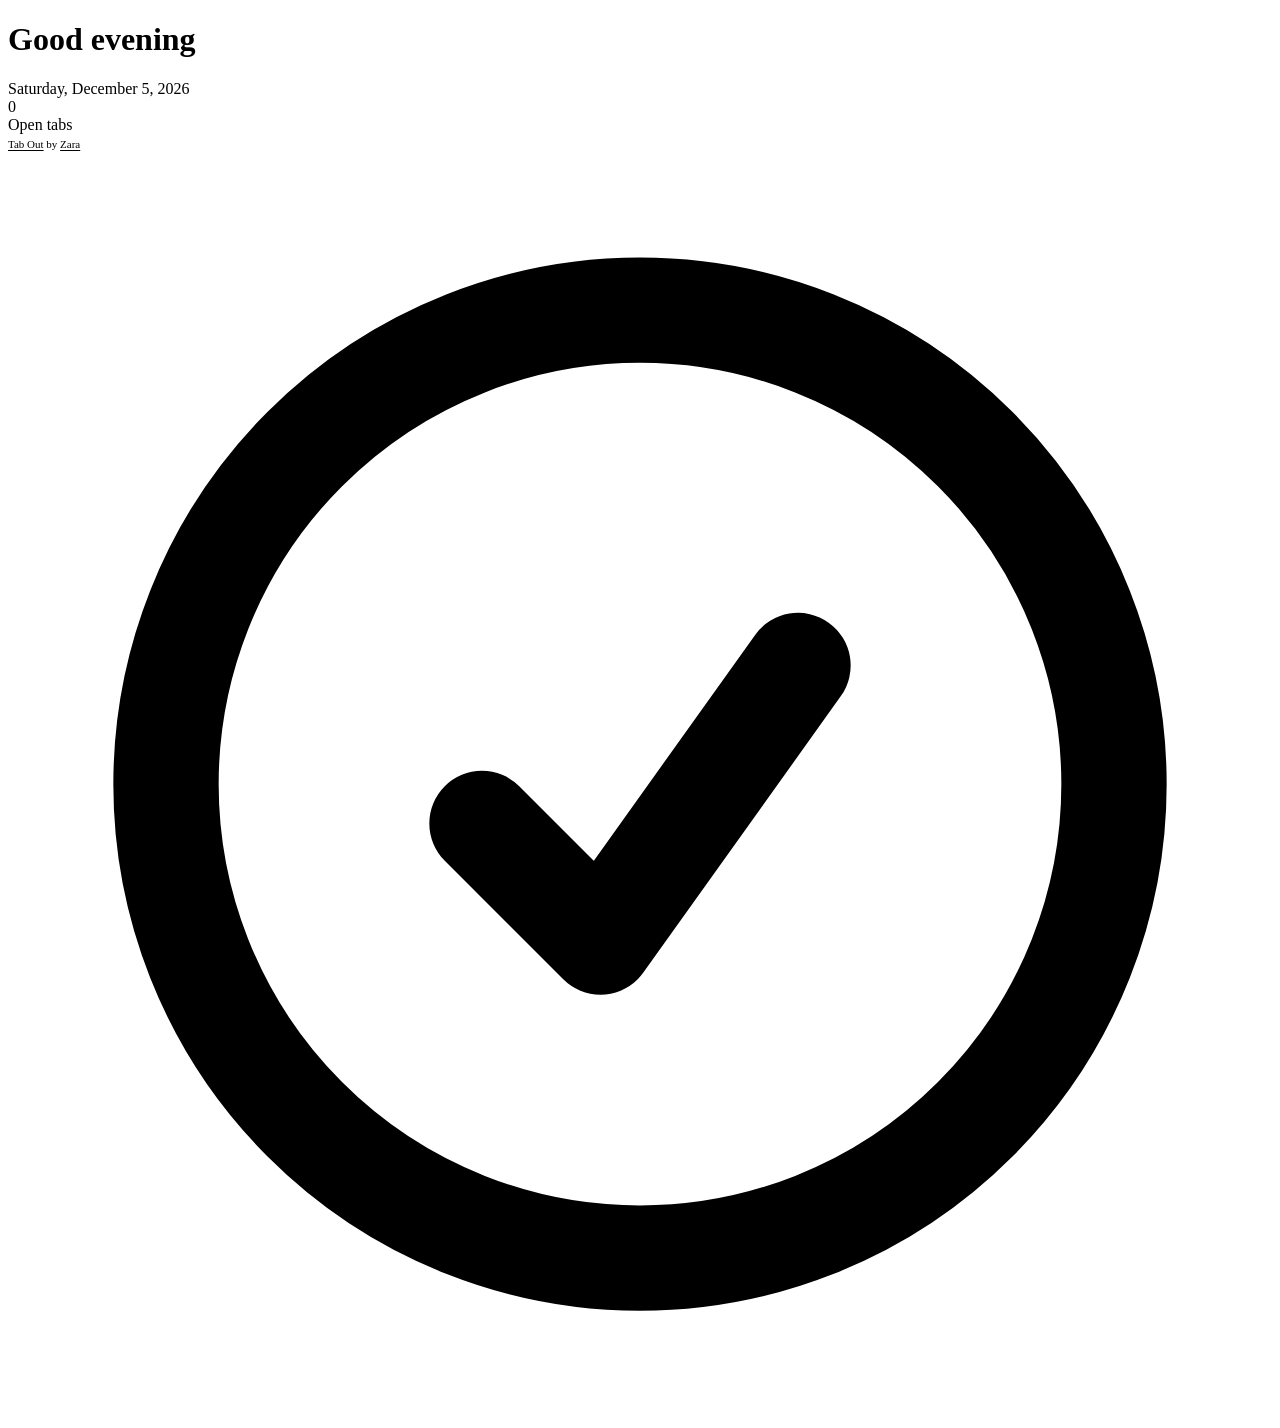
==== extension/index.html @ 9b800f61 "feat: migrate to pure Chrome extension (no server needed) - Move dashboard HTML/CSS/JS into extensio" ====
<!DOCTYPE html>
<html lang="en">
<head>
  <meta charset="UTF-8">
  <meta name="viewport" content="width=device-width, initial-scale=1.0">
  <title>Tab Out</title>

  <!-- Google Fonts: Newsreader (for headings/numbers) + DM Sans (for body text) -->
  <link rel="preconnect" href="https://fonts.googleapis.com">
  <link href="https://fonts.googleapis.com/css2?family=Newsreader:ital,opsz,wght@0,6..72,300;0,6..72,400;0,6..72,500;1,6..72,300;1,6..72,400&family=DM+Sans:wght@300;400;500;600&display=swap" rel="stylesheet">

  <link rel="stylesheet" href="style.css">
</head>
<body>
<div class="container">



  <!-- ================================================================
       HEADER — greeting on the left
       ================================================================ -->
  <header>
    <div class="header-left">
      <!-- "Good afternoon" — written by getGreeting() in app.js -->
      <h1 id="greeting"></h1>
      <!-- "Friday, April 4, 2026" — written by getDateDisplay() in app.js -->
      <div class="date" id="dateDisplay"></div>
    </div>
  </header>

  <!-- ================================================================
       TAB OUT DUPES BANNER — appears when you have extra Tab Out tabs open
       Hidden by default; app.js shows it when dupeTabOutCount > 1
       ================================================================ -->
  <div class="tab-cleanup-banner" id="tabOutDupeBanner" style="display:none">
    <div class="tab-cleanup-left">
      <div class="tab-cleanup-icon">
        <svg xmlns="http://www.w3.org/2000/svg" fill="none" viewBox="0 0 24 24" stroke-width="1.5" stroke="currentColor">
          <path stroke-linecap="round" stroke-linejoin="round" d="M15.75 17.25v3.375c0 .621-.504 1.125-1.125 1.125h-9.75a1.125 1.125 0 0 1-1.125-1.125V7.875c0-.621.504-1.125 1.125-1.125H6.75a9.06 9.06 0 0 1 1.5.124m7.5 10.376h3.375c.621 0 1.125-.504 1.125-1.125V11.25c0-4.46-3.243-8.161-7.5-8.876a9.06 9.06 0 0 0-1.5-.124H9.375c-.621 0-1.125.504-1.125 1.125v3.5m7.5 10.375H9.375a1.125 1.125 0 0 1-1.125-1.125v-9.25m12 6.625v-1.875a3.375 3.375 0 0 0-3.375-3.375h-1.5a1.125 1.125 0 0 1-1.125-1.125v-1.5a3.375 3.375 0 0 0-3.375-3.375H9.75" />
        </svg>
      </div>
      <div class="tab-cleanup-text">
        You have <strong id="tabOutDupeCount"></strong> Tab Out tabs open. Keep just this one?
      </div>
    </div>
    <button class="tab-cleanup-btn" data-action="close-tabout-dupes">Close extras</button>
  </div>

  <!-- ================================================================
       MAIN CONTENT AREA — two-column layout
       Left: open tabs (domain/mission cards)
       Right: saved for later checklist
       The right column only renders when it has items (JS controls this)
       ================================================================ -->
  <div class="dashboard-columns" id="dashboardColumns">

    <!-- LEFT COLUMN: Open tabs -->
    <div class="active-section" id="openTabsSection" style="display:none">
      <div class="section-header">
        <h2 id="openTabsSectionTitle">Right now</h2>
        <div class="section-line"></div>
        <div class="section-count" id="openTabsSectionCount"></div>
      </div>
      <div class="missions" id="openTabsMissions"></div>
    </div>

    <!-- RIGHT COLUMN: Saved for Later checklist -->
    <div class="deferred-column" id="deferredColumn" style="display:none">
      <div class="section-header">
        <h2>Saved for later</h2>
        <div class="section-line"></div>
        <div class="section-count" id="deferredCount"></div>
      </div>

      <!-- Active checklist items — injected by renderDeferredList() in app.js -->
      <div class="deferred-list" id="deferredList"></div>

      <!-- Empty state — shown when no active deferred tabs -->
      <div class="deferred-empty" id="deferredEmpty" style="display:none">
        Nothing saved. Living in the moment.
      </div>

      <!-- Archive section — collapsed by default -->
      <div class="deferred-archive" id="deferredArchive" style="display:none">
        <button class="archive-toggle" id="archiveToggle">
          <svg class="archive-chevron" xmlns="http://www.w3.org/2000/svg" fill="none" viewBox="0 0 24 24" stroke-width="2" stroke="currentColor"><path stroke-linecap="round" stroke-linejoin="round" d="m19.5 8.25-7.5 7.5-7.5-7.5" /></svg>
          Archive
          <span class="archive-count" id="archiveCount"></span>
        </button>
        <div class="archive-body" id="archiveBody" style="display:none">
          <input type="text" class="archive-search" id="archiveSearch" placeholder="Search archived tabs...">
          <div class="archive-list" id="archiveList"></div>
        </div>
      </div>
    </div>

  </div><!-- end .dashboard-columns -->

  <!-- ================================================================
       FOOTER — global stats + refresh control
       ================================================================ -->
  <footer>
    <div class="footer-stats">
      <div class="stat">
        <div class="stat-num" id="statTabs">—</div>
        <div class="stat-label">Open tabs</div>
      </div>
    </div>
    <div class="last-refresh">
      <span style="color: var(--muted); font-size: 11px;"><a href="https://github.com/zarazhangrui/tab-out" target="_top" style="color: var(--muted); text-decoration: underline; text-underline-offset: 2px;">Tab Out</a> by <a href="https://x.com/zarazhangrui" target="_top" style="color: var(--muted); text-decoration: underline; text-underline-offset: 2px;">Zara</a></span>
    </div>
  </footer>

</div><!-- end .container -->

<!-- ================================================================
     TOAST — floats above everything, used for action confirmations
     Hidden by default via CSS (opacity:0, translateY)
     ================================================================ -->
<div class="toast" id="toast">
  <!-- Checkmark circle icon (Heroicons outline) -->
  <svg xmlns="http://www.w3.org/2000/svg" fill="none" viewBox="0 0 24 24" stroke-width="2" stroke="currentColor">
    <path stroke-linecap="round" stroke-linejoin="round" d="M9 12.75 11.25 15 15 9.75M21 12a9 9 0 1 1-18 0 9 9 0 0 1 18 0Z" />
  </svg>
  <span id="toastText"></span>
</div>

<!-- Main dashboard logic — loads last so the DOM is ready -->
<script src="app.js"></script>
</body>
</html>
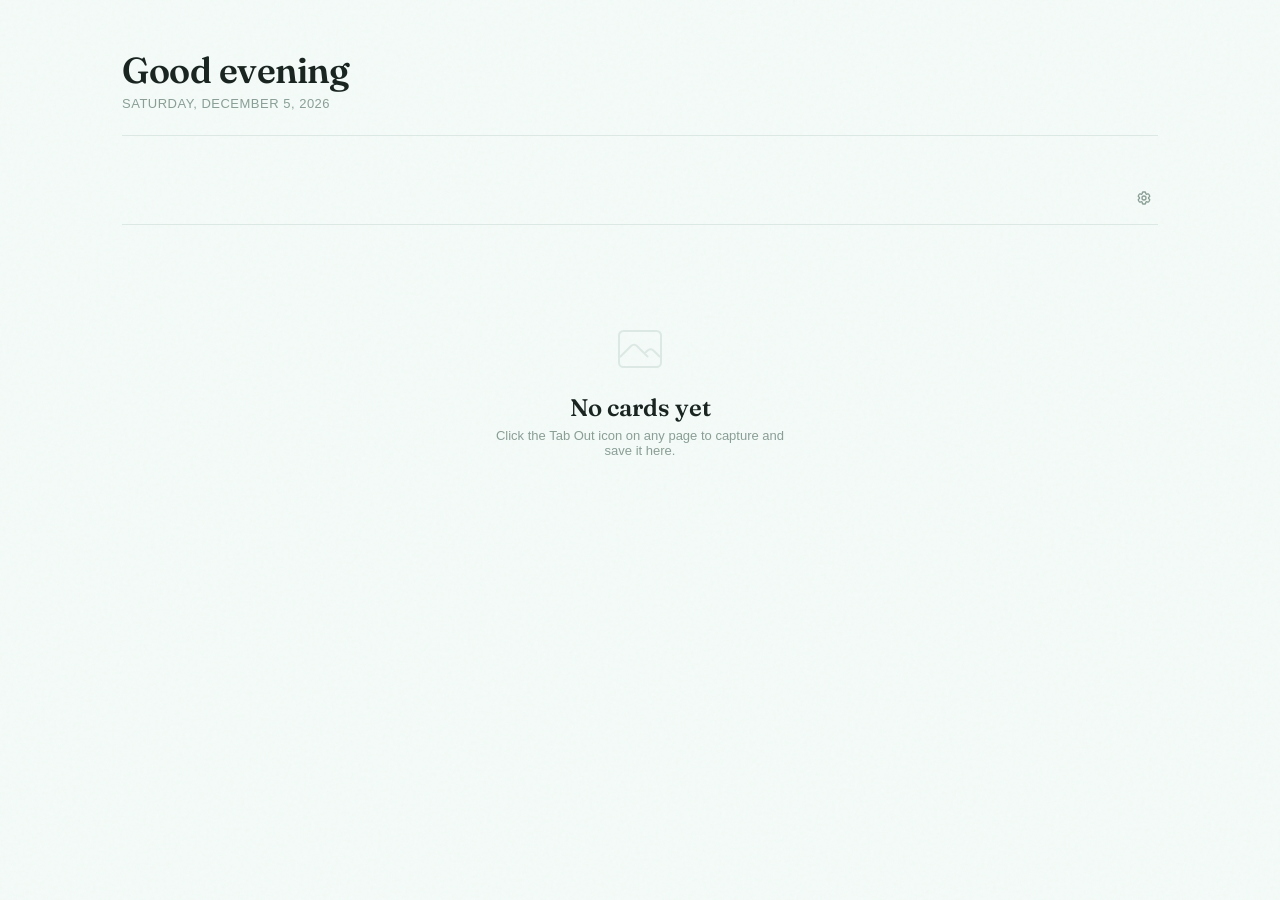
==== commit e44b353c: "feat: visual action cards, WYSIWYG editor, region capture, intention system Major redesign from tab " ====
--- a/extension/index.html
+++ b/extension/index.html
@@ -5,9 +5,9 @@
   <meta name="viewport" content="width=device-width, initial-scale=1.0">
   <title>Tab Out</title>
 
-  <!-- Google Fonts: Newsreader (for headings/numbers) + DM Sans (for body text) -->
+  <!-- Google Fonts: Fraunces (serif) + SN Pro (sans-serif) -->
   <link rel="preconnect" href="https://fonts.googleapis.com">
-  <link href="https://fonts.googleapis.com/css2?family=Newsreader:ital,opsz,wght@0,6..72,300;0,6..72,400;0,6..72,500;1,6..72,300;1,6..72,400&family=DM+Sans:wght@300;400;500;600&display=swap" rel="stylesheet">
+  <link href="https://fonts.googleapis.com/css2?family=Fraunces:ital,opsz,wght@0,9..144,300;0,9..144,400;0,9..144,500;0,9..144,600;1,9..144,300;1,9..144,400&family=SN+Pro:wght@300;400;500;600&display=swap" rel="stylesheet">
 
   <link rel="stylesheet" href="style.css">
 </head>
@@ -48,68 +48,51 @@
 
   <!-- ================================================================
        MAIN CONTENT AREA — two-column layout
-       Left: open tabs (domain/mission cards)
-       Right: saved for later checklist
-       The right column only renders when it has items (JS controls this)
-       ================================================================ -->
-  <div class="dashboard-columns" id="dashboardColumns">
-
-    <!-- LEFT COLUMN: Open tabs -->
-    <div class="active-section" id="openTabsSection" style="display:none">
-      <div class="section-header">
-        <h2 id="openTabsSectionTitle">Right now</h2>
-        <div class="section-line"></div>
-        <div class="section-count" id="openTabsSectionCount"></div>
-      </div>
+       Left: visual action cards (saved via popup)
+       Right: intention filter / navigation
+       ================================================================ -->
+  <!-- Intention filter tabs + Visual cards (single column) -->
+  <div class="cards-section" id="cardsSection">
+
+    <!-- Intention filter bar -->
+    <div class="intention-nav" id="intentionNav">
+      <div class="intention-nav-list" id="intentionNavList"></div>
+      <button class="intention-nav-settings" data-action="open-intention-settings" title="Edit intentions">
+        <svg xmlns="http://www.w3.org/2000/svg" fill="none" viewBox="0 0 24 24" stroke-width="2" stroke="currentColor"><path stroke-linecap="round" stroke-linejoin="round" d="M9.594 3.94c.09-.542.56-.94 1.11-.94h2.593c.55 0 1.02.398 1.11.94l.213 1.281c.063.374.313.686.645.87.074.04.147.083.22.127.325.196.72.257 1.075.124l1.217-.456a1.125 1.125 0 0 1 1.37.49l1.296 2.247a1.125 1.125 0 0 1-.26 1.431l-1.003.827c-.293.241-.438.613-.43.992a7.723 7.723 0 0 1 0 .255c-.008.378.137.75.43.991l1.004.827c.424.35.534.955.26 1.43l-1.298 2.247a1.125 1.125 0 0 1-1.369.491l-1.217-.456c-.355-.133-.75-.072-1.076.124a6.47 6.47 0 0 1-.22.128c-.331.183-.581.495-.644.869l-.213 1.281c-.09.543-.56.94-1.11.94h-2.594c-.55 0-1.019-.398-1.11-.94l-.213-1.281c-.062-.374-.312-.686-.644-.87a6.52 6.52 0 0 1-.22-.127c-.325-.196-.72-.257-1.076-.124l-1.217.456a1.125 1.125 0 0 1-1.369-.49l-1.297-2.247a1.125 1.125 0 0 1 .26-1.431l1.004-.827c.292-.24.437-.613.43-.991a6.932 6.932 0 0 1 0-.255c.007-.38-.138-.751-.43-.992l-1.004-.827a1.125 1.125 0 0 1-.26-1.43l1.297-2.247a1.125 1.125 0 0 1 1.37-.491l1.216.456c.356.133.751.072 1.076-.124.072-.044.146-.086.22-.128.332-.183.582-.495.644-.869l.214-1.28Z" /><path stroke-linecap="round" stroke-linejoin="round" d="M15 12a3 3 0 1 1-6 0 3 3 0 0 1 6 0Z" /></svg>
+      </button>
+    </div>
+
+    <!-- Empty state -->
+    <div class="cards-empty" id="cardsEmpty">
+      <div class="cards-empty-icon">
+        <svg xmlns="http://www.w3.org/2000/svg" fill="none" viewBox="0 0 24 24" stroke-width="1" stroke="currentColor" style="width:48px;height:48px;color:var(--warm-gray)">
+          <path stroke-linecap="round" stroke-linejoin="round" d="m2.25 15.75 5.159-5.159a2.25 2.25 0 0 1 3.182 0l5.159 5.159m-1.5-1.5 1.409-1.409a2.25 2.25 0 0 1 3.182 0l2.909 2.909M3.75 21h16.5A2.25 2.25 0 0 0 22.5 18.75V5.25A2.25 2.25 0 0 0 20.25 3H3.75A2.25 2.25 0 0 0 1.5 5.25v13.5A2.25 2.25 0 0 0 3.75 21Z" />
+        </svg>
+      </div>
+      <div class="cards-empty-title">No cards yet</div>
+      <div class="cards-empty-sub">Click the Tab Out icon on any page to capture and save it here.</div>
+    </div>
+
+    <!-- Card grid -->
+    <div class="cards-grid" id="cardsGrid"></div>
+
+  </div>
+
+  <!-- ================================================================
+       OPEN TABS — collapsible section below the main content
+       ================================================================ -->
+  <div class="open-tabs-collapsible" id="openTabsCollapsible">
+    <button class="open-tabs-toggle" id="openTabsToggle">
+      <svg class="archive-chevron" xmlns="http://www.w3.org/2000/svg" fill="none" viewBox="0 0 24 24" stroke-width="2" stroke="currentColor"><path stroke-linecap="round" stroke-linejoin="round" d="m19.5 8.25-7.5 7.5-7.5-7.5" /></svg>
+      <span id="openTabsToggleLabel">Open tabs</span>
+      <span class="open-tabs-toggle-count" id="openTabsToggleCount"></span>
+    </button>
+    <div class="open-tabs-body" id="openTabsBody" style="display:none">
       <div class="missions" id="openTabsMissions"></div>
     </div>
-
-    <!-- RIGHT COLUMN: Saved for Later checklist -->
-    <div class="deferred-column" id="deferredColumn" style="display:none">
-      <div class="section-header">
-        <h2>Saved for later</h2>
-        <div class="section-line"></div>
-        <div class="section-count" id="deferredCount"></div>
-      </div>
-
-      <!-- Active checklist items — injected by renderDeferredList() in app.js -->
-      <div class="deferred-list" id="deferredList"></div>
-
-      <!-- Empty state — shown when no active deferred tabs -->
-      <div class="deferred-empty" id="deferredEmpty" style="display:none">
-        Nothing saved. Living in the moment.
-      </div>
-
-      <!-- Archive section — collapsed by default -->
-      <div class="deferred-archive" id="deferredArchive" style="display:none">
-        <button class="archive-toggle" id="archiveToggle">
-          <svg class="archive-chevron" xmlns="http://www.w3.org/2000/svg" fill="none" viewBox="0 0 24 24" stroke-width="2" stroke="currentColor"><path stroke-linecap="round" stroke-linejoin="round" d="m19.5 8.25-7.5 7.5-7.5-7.5" /></svg>
-          Archive
-          <span class="archive-count" id="archiveCount"></span>
-        </button>
-        <div class="archive-body" id="archiveBody" style="display:none">
-          <input type="text" class="archive-search" id="archiveSearch" placeholder="Search archived tabs...">
-          <div class="archive-list" id="archiveList"></div>
-        </div>
-      </div>
-    </div>
-
-  </div><!-- end .dashboard-columns -->
-
-  <!-- ================================================================
-       FOOTER — global stats + refresh control
-       ================================================================ -->
-  <footer>
-    <div class="footer-stats">
-      <div class="stat">
-        <div class="stat-num" id="statTabs">—</div>
-        <div class="stat-label">Open tabs</div>
-      </div>
-    </div>
-    <div class="last-refresh">
-      <span style="color: var(--muted); font-size: 11px;"><a href="https://github.com/zarazhangrui/tab-out" target="_top" style="color: var(--muted); text-decoration: underline; text-underline-offset: 2px;">Tab Out</a> by <a href="https://x.com/zarazhangrui" target="_top" style="color: var(--muted); text-decoration: underline; text-underline-offset: 2px;">Zara</a></span>
-    </div>
-  </footer>
+  </div>
+
+  <!-- Footer removed -->
 
 </div><!-- end .container -->
 
@@ -125,6 +108,117 @@
   <span id="toastText"></span>
 </div>
 
+<!-- ================================================================
+     PASTE CARD MODAL — appears on Cmd+V with image in clipboard
+     ================================================================ -->
+<div class="modal-overlay" id="pasteCardModal" style="display:none">
+  <div class="modal paste-modal">
+    <div class="modal-header">
+      <h3>New card</h3>
+      <button class="modal-close" data-action="close-paste-modal">
+        <svg xmlns="http://www.w3.org/2000/svg" fill="none" viewBox="0 0 24 24" stroke-width="2" stroke="currentColor"><path stroke-linecap="round" stroke-linejoin="round" d="M6 18 18 6M6 6l12 12" /></svg>
+      </button>
+    </div>
+    <div class="modal-body">
+      <div class="paste-preview">
+        <img id="pastePreviewImg" src="" alt="Pasted image">
+        <button class="screenshot-remove" id="pasteRemoveImg" title="Remove image">✕</button>
+      </div>
+      <div class="paste-field">
+        <label class="paste-label">What's the action?</label>
+        <input type="text" class="paste-input" id="pasteActionStep" placeholder="e.g. Recreate this layout in Figma">
+      </div>
+      <div class="paste-field">
+        <label class="paste-label">Link (optional)</label>
+        <input type="url" class="paste-input" id="pasteUrl" placeholder="https://...">
+      </div>
+      <div class="paste-field">
+        <label class="paste-label">Save to</label>
+        <div class="paste-intentions" id="pasteIntentions"></div>
+        <div class="paste-add-intention">
+          <input type="text" id="pasteNewEmoji" placeholder="📌" maxlength="8" class="paste-add-emoji">
+          <input type="text" id="pasteNewLabel" placeholder="New intention..." class="paste-add-label">
+          <button class="paste-add-btn" id="pasteAddIntentionBtn">+</button>
+        </div>
+      </div>
+      <button class="paste-save-btn" id="pasteSaveBtn">Save card</button>
+    </div>
+  </div>
+</div>
+
+<!-- ================================================================
+     GLOBAL INTENTION PICKER — positioned via JS, shared by all triggers
+     ================================================================ -->
+<div class="global-intention-picker" id="globalIntentionPicker" style="display:none">
+  <div class="intention-picker-options" id="globalPickerOptions"></div>
+  <div class="intention-picker-add">
+    <input type="text" id="globalPickerNewEmoji" placeholder="😊" maxlength="2" class="picker-new-emoji">
+    <input type="text" id="globalPickerNewLabel" placeholder="New tag..." class="picker-new-label">
+    <button class="picker-new-btn" data-action="picker-add-intention">+</button>
+  </div>
+</div>
+
+<!-- ================================================================
+     INTENTION SETTINGS MODAL
+     ================================================================ -->
+<div class="modal-overlay" id="intentionModal" style="display:none">
+  <div class="modal">
+    <div class="modal-header">
+      <h3>Edit categories</h3>
+      <button class="modal-close" data-action="close-intention-modal">
+        <svg xmlns="http://www.w3.org/2000/svg" fill="none" viewBox="0 0 24 24" stroke-width="2" stroke="currentColor"><path stroke-linecap="round" stroke-linejoin="round" d="M6 18 18 6M6 6l12 12" /></svg>
+      </button>
+    </div>
+    <div class="modal-body">
+      <div class="intention-list-edit" id="intentionListEdit"></div>
+      <div class="intention-add-form">
+        <input type="text" id="newIntentionEmoji" placeholder="😊" maxlength="2" class="intention-emoji-input">
+        <input type="text" id="newIntentionLabel" placeholder="New category name..." class="intention-label-input">
+        <button class="action-btn" data-action="add-intention" style="flex-shrink:0">Add</button>
+      </div>
+    </div>
+  </div>
+</div>
+
+<!-- ================================================================
+     CARD EDITOR — WYSIWYG, centered card with blur backdrop
+     ================================================================ -->
+<div class="editor-overlay" id="editorOverlay" style="display:none">
+  <div class="editor-panel">
+    <!-- Title -->
+    <div class="editor-title-row">
+      <div class="editor-title" id="editorTitle" contenteditable="true" data-placeholder="Untitled"></div>
+      <button class="editor-close" id="editorClose" title="Close (Esc)">
+        <svg xmlns="http://www.w3.org/2000/svg" fill="none" viewBox="0 0 24 24" stroke-width="2" stroke="currentColor"><path stroke-linecap="round" stroke-linejoin="round" d="M6 18 18 6M6 6l12 12" /></svg>
+      </button>
+    </div>
+    <div class="editor-meta-row">
+      <span class="editor-intention-badge" id="editorIntention"></span>
+      <a class="editor-url" id="editorUrl" href="#" target="_blank" rel="noopener"></a>
+      <span class="editor-save-status" id="editorSaveStatus"></span>
+    </div>
+
+    <!-- WYSIWYG content area -->
+    <div class="editor-body">
+      <div class="editor-content" id="editorContent" contenteditable="true" data-placeholder="Start writing..."></div>
+    </div>
+
+    <!-- Footer -->
+    <div class="editor-footer">
+      <img class="editor-favicon" id="editorFavicon" src="" alt="">
+      <span class="editor-domain" id="editorDomain"></span>
+      <span class="editor-ago" id="editorAgo"></span>
+    </div>
+  </div>
+</div>
+
+<!-- Personal config (gitignored) — defines LOCAL_LANDING_PAGE_PATTERNS etc. -->
+<!-- If the file doesn't exist, that's fine — app.js uses sensible defaults. -->
+<script src="config.local.js" onerror="/* no personal config, that's fine */"></script>
+
+<!-- Markdown parser -->
+<script src="marked.min.js"></script>
+
 <!-- Main dashboard logic — loads last so the DOM is ready -->
 <script src="app.js"></script>
 </body>
--- a/extension/style.css
+++ b/extension/style.css
@@ -0,0 +1,2318 @@
+/* ============================================================
+   Tab Mission Control — Dashboard Styles
+   Extracted directly from mockup.html — do not modify unless
+   also updating the mockup. This is the approved design.
+   ============================================================ */
+
+:root {
+  --ink: #1a2420;
+  --paper: #F4FBF8;
+  --warm-gray: #dce8e3;
+  --muted: #8a9e96;
+  --accent-amber: #c8713a;
+  --accent-sage: #4a8a6a;
+  --accent-slate: #5a7a6e;
+  --accent-rose: #b35a5a;
+  --status-active: #3d7a4a;
+  --status-cooling: #b8892e;
+  --status-abandoned: #b35a5a;
+  --card-bg: #fbfefc;
+  --shadow: rgba(26, 36, 32, 0.06);
+}
+
+/* Local Chinese font — LXGW WenKai (霞鹜文楷) */
+@font-face {
+  font-family: 'LXGW WenKai';
+  src: local('LXGW WenKai Medium'), local('LXGWWenKai-Medium'),
+       url('/System/Volumes/Data/Users/luxlu/Library/Fonts/LXGWWenKai-Medium.ttf') format('truetype');
+  font-weight: 400;
+  font-display: swap;
+}
+
+* { margin: 0; padding: 0; box-sizing: border-box; }
+
+body {
+  font-family: 'SN Pro', 'LXGW WenKai', sans-serif;
+  background: var(--paper);
+  color: var(--ink);
+  min-height: 100vh;
+  -webkit-font-smoothing: antialiased;
+}
+
+/* Subtle paper texture */
+body::before {
+  content: '';
+  position: fixed;
+  inset: 0;
+  background-image: url("data:image/svg+xml,%3Csvg viewBox='0 0 256 256' xmlns='http://www.w3.org/2000/svg'%3E%3Cfilter id='noise'%3E%3CfeTurbulence type='fractalNoise' baseFrequency='0.9' numOctaves='4' stitchTiles='stitch'/%3E%3C/filter%3E%3Crect width='100%25' height='100%25' filter='url(%23noise)' opacity='0.03'/%3E%3C/svg%3E");
+  pointer-events: none;
+  z-index: 0;
+}
+
+.container {
+  position: relative;
+  z-index: 1;
+  max-width: 960px;
+  margin: 0 auto;
+  padding: 48px 32px 80px;
+}
+
+/* Wider container for card grid */
+.container:has(.cards-section) {
+  max-width: 1100px;
+}
+
+/* ---- Header ---- */
+header {
+  display: flex;
+  justify-content: space-between;
+  align-items: flex-start;
+  margin-bottom: 48px;
+  padding-bottom: 24px;
+  border-bottom: 1px solid var(--warm-gray);
+}
+
+.header-left h1 {
+  font-family: 'Fraunces', serif;
+  font-weight: 600;
+  font-size: 36px;
+  letter-spacing: -0.5px;
+  color: var(--ink);
+  margin-bottom: 4px;
+}
+
+.header-left .date {
+  font-size: 13px;
+  color: var(--muted);
+  font-weight: 400;
+  letter-spacing: 0.5px;
+  text-transform: uppercase;
+}
+
+/* ---- Tab cleanup banner ---- */
+.tab-cleanup-banner {
+  background: linear-gradient(135deg, rgba(200, 113, 58, 0.04), rgba(200, 113, 58, 0.09));
+  border: 1px solid rgba(200, 113, 58, 0.18);
+  border-radius: 8px;
+  padding: 16px 24px;
+  display: flex;
+  align-items: center;
+  justify-content: space-between;
+  margin-bottom: 16px;
+}
+
+.tab-cleanup-left {
+  display: flex;
+  align-items: center;
+  gap: 16px;
+}
+
+.tab-cleanup-icon {
+  width: 36px;
+  height: 36px;
+  border-radius: 50%;
+  background: rgba(200, 113, 58, 0.1);
+  display: flex;
+  align-items: center;
+  justify-content: center;
+  flex-shrink: 0;
+}
+
+.tab-cleanup-icon svg {
+  width: 18px;
+  height: 18px;
+  color: var(--accent-amber);
+}
+
+.tab-cleanup-text {
+  font-size: 13px;
+  color: var(--ink);
+  line-height: 1.5;
+}
+
+.tab-cleanup-text strong {
+  font-weight: 600;
+}
+
+.tab-cleanup-btn {
+  font-family: 'SN Pro', sans-serif;
+  font-size: 12px;
+  font-weight: 600;
+  padding: 8px 20px;
+  border-radius: 6px;
+  border: none;
+  background: var(--accent-amber);
+  color: white;
+  cursor: pointer;
+  transition: all 0.2s;
+  white-space: nowrap;
+}
+
+.tab-cleanup-btn:hover {
+  opacity: 0.85;
+  transform: translateY(-1px);
+}
+
+/* ---- Nudge banner ---- */
+.nudge-banner {
+  background: linear-gradient(135deg, rgba(179, 90, 90, 0.04), rgba(179, 90, 90, 0.08));
+  border: 1px solid rgba(179, 90, 90, 0.15);
+  border-radius: 8px;
+  padding: 16px 24px;
+  display: flex;
+  align-items: center;
+  gap: 16px;
+  margin-bottom: 40px;
+}
+
+.nudge-icon {
+  width: 36px;
+  height: 36px;
+  border-radius: 50%;
+  background: rgba(179, 90, 90, 0.1);
+  display: flex;
+  align-items: center;
+  justify-content: center;
+  flex-shrink: 0;
+}
+
+.nudge-icon svg {
+  width: 18px;
+  height: 18px;
+  color: var(--status-abandoned);
+}
+
+.nudge-text {
+  font-size: 13px;
+  color: var(--ink);
+  line-height: 1.5;
+}
+
+.nudge-text strong {
+  font-weight: 600;
+}
+
+/* ---- Section Headers ---- */
+.section-header {
+  display: flex;
+  align-items: center;
+  gap: 12px;
+  margin-bottom: 20px;
+  margin-top: 8px;
+}
+
+.section-header h2 {
+  font-family: 'Fraunces', serif;
+  font-weight: 600;
+  font-size: 20px;
+  font-style: italic;
+  color: var(--muted);
+  white-space: nowrap;
+}
+
+.section-line {
+  flex: 1;
+  height: 1px;
+  background: var(--warm-gray);
+}
+
+.section-count {
+  font-size: 12px;
+  color: var(--muted);
+  font-weight: 500;
+  letter-spacing: 0.5px;
+  white-space: nowrap;
+}
+
+/* ---- Mission Cards ---- */
+.missions {
+  columns: 280px;
+  column-gap: 12px;
+  margin-bottom: 40px;
+}
+
+.mission-card {
+  background: var(--card-bg);
+  border: 1px solid var(--warm-gray);
+  border-radius: 8px;
+  padding: 16px 18px;
+  display: flex;
+  flex-direction: column;
+  gap: 8px;
+  transition: box-shadow 0.25s ease, transform 0.25s ease;
+  cursor: pointer;
+  position: relative;
+  overflow: hidden;
+  break-inside: avoid;       /* don't split a card across columns */
+  margin-bottom: 12px;       /* vertical spacing (replaces grid gap) */
+}
+
+/* Colored top border instead of side bar for grid cards */
+.mission-card::before {
+  content: '';
+  position: absolute;
+  top: 0;
+  left: 0;
+  right: 0;
+  height: 3px;
+  background: var(--warm-gray);
+}
+
+.mission-card.has-active-bar::before { background: var(--status-active); }
+.mission-card.has-amber-bar::before { background: var(--accent-amber); }
+.mission-card.has-neutral-bar::before { background: var(--warm-gray); }
+
+.mission-card:hover {
+  box-shadow: 0 4px 20px var(--shadow);
+  transform: translateY(-1px);
+}
+
+/* Closing animation — card scales down and fades out */
+.mission-card.closing {
+  opacity: 0;
+  transform: scale(0.9);
+  transition: opacity 0.25s ease, transform 0.25s ease;
+  pointer-events: none;
+}
+
+.mission-card.collapsed {
+  display: none !important;
+}
+
+/* Old side status bar — hidden, replaced by top border via ::before */
+.status-bar {
+  display: none;
+}
+
+.mission-content {
+  min-width: 0;
+}
+
+/* Hide the right-side meta (page count) — info is already in the badge */
+.mission-meta {
+  display: none;
+}
+
+.mission-top {
+  display: flex;
+  align-items: center;
+  gap: 10px;
+  margin-bottom: 6px;
+  flex-wrap: wrap;
+}
+
+.mission-name {
+  font-weight: 600;
+  font-size: 15px;
+  color: var(--ink);
+  letter-spacing: -0.2px;
+}
+
+.mission-tag {
+  font-size: 10px;
+  text-transform: uppercase;
+  letter-spacing: 1px;
+  font-weight: 600;
+  padding: 2px 8px;
+  border-radius: 3px;
+}
+
+.mission-tag.active {
+  color: var(--status-active);
+  background: rgba(61, 122, 74, 0.08);
+}
+
+.mission-tag.cooling {
+  color: var(--status-cooling);
+  background: rgba(184, 137, 46, 0.08);
+}
+
+.mission-tag.abandoned {
+  color: var(--status-abandoned);
+  background: rgba(179, 90, 90, 0.08);
+}
+
+/* Tab indicator badge — shows how many Chrome tabs are still open for this mission */
+.open-tabs-badge {
+  display: inline-flex;
+  align-items: center;
+  gap: 4px;
+  font-size: 10px;
+  font-weight: 500;
+  color: var(--accent-amber);
+  background: rgba(200, 113, 58, 0.08);
+  padding: 2px 8px;
+  border-radius: 3px;
+}
+
+.open-tabs-badge svg {
+  width: 10px;
+  height: 10px;
+}
+
+.mission-summary {
+  font-size: 13px;
+  color: var(--muted);
+  line-height: 1.5;
+  margin-bottom: 8px;
+}
+
+.mission-pages {
+  display: flex;
+  flex-direction: column;
+  gap: 0;
+}
+
+/* ---- Tab row — each tab is a full-width row with favicon, title, and actions ---- */
+.page-chip {
+  font-size: 13px;
+  color: var(--ink);
+  background: transparent;
+  padding: 8px 4px;
+  border-radius: 0;
+  border: none;
+  border-bottom: 1px solid rgba(154, 145, 138, 0.1);
+  position: relative;
+  display: flex;
+  align-items: center;
+  gap: 8px;
+  line-height: 1.4;
+}
+
+.page-chip:last-child,
+.page-chip-overflow {
+  border-bottom: none;
+}
+
+/* Favicon */
+.chip-favicon {
+  width: 16px;
+  height: 16px;
+  flex-shrink: 0;
+  border-radius: 2px;
+}
+
+/* Title text — wraps naturally, no truncation */
+.chip-text {
+  flex: 1;
+  min-width: 0;
+  /* Show up to 2 lines, then ellipsis */
+  display: -webkit-box;
+  -webkit-line-clamp: 2;
+  -webkit-box-orient: vertical;
+  overflow: hidden;
+}
+
+/* Duplicate badge */
+.chip-dupe-badge {
+  color: var(--accent-amber);
+  font-weight: 600;
+}
+
+/* Duplicate border highlight */
+.chip-has-dupes {
+  border-color: rgba(200, 113, 58, 0.25);
+}
+
+/* Action buttons grouped on the right */
+.chip-actions {
+  display: flex;
+  align-items: center;
+  gap: 2px;
+  flex-shrink: 0;
+  margin-left: auto;
+}
+
+/* ---- Chip action buttons (save + close) ---- */
+.chip-action {
+  display: inline-flex;
+  align-items: center;
+  justify-content: center;
+  background: none;
+  border: none;
+  color: var(--muted);
+  cursor: pointer;
+  padding: 4px;
+  border-radius: 4px;
+  opacity: 0.35;
+  transition: opacity 0.15s, color 0.15s, background 0.15s;
+  flex-shrink: 0;
+}
+
+.chip-action svg {
+  width: 15px;
+  height: 15px;
+}
+
+.chip-action:hover {
+  opacity: 1;
+  background: rgba(154, 145, 138, 0.1);
+}
+
+.chip-save:hover {
+  color: var(--accent-sage);
+  background: rgba(90, 122, 98, 0.08);
+}
+
+.chip-close:hover {
+  color: var(--status-abandoned);
+  background: rgba(179, 90, 90, 0.08);
+}
+
+.page-chip.clickable {
+  cursor: pointer;
+  transition: background 0.15s ease;
+}
+
+.page-chip.clickable:hover {
+  background: rgba(200, 113, 58, 0.04);
+}
+
+/* "+N more" overflow chip */
+.page-chip-overflow {
+  font-size: 12px;
+  color: var(--muted);
+  padding: 6px 4px;
+}
+
+/* mission-meta hidden — see above */
+
+.mission-time {
+  font-size: 12px;
+  color: var(--muted);
+  margin-bottom: 4px;
+}
+
+.mission-page-count {
+  font-size: 22px;
+  font-family: 'Fraunces', serif;
+  font-weight: 600;
+  color: var(--ink);
+  line-height: 1;
+}
+
+.mission-page-label {
+  font-size: 10px;
+  color: var(--muted);
+  text-transform: uppercase;
+  letter-spacing: 1px;
+}
+
+/* ---- Actions row ---- */
+.actions {
+  display: flex;
+  gap: 8px;
+  margin-top: 10px;
+}
+
+.action-btn {
+  font-size: 11px;
+  font-family: 'SN Pro', sans-serif;
+  font-weight: 500;
+  padding: 5px 14px;
+  border-radius: 4px;
+  border: 1px solid var(--warm-gray);
+  background: var(--card-bg);
+  color: var(--muted);
+  cursor: pointer;
+  transition: all 0.2s;
+  display: inline-flex;
+  align-items: center;
+  gap: 5px;
+}
+
+.action-btn:hover {
+  border-color: var(--ink);
+  color: var(--ink);
+}
+
+.action-btn svg {
+  width: 12px;
+  height: 12px;
+}
+
+.action-btn.primary {
+  background: var(--ink);
+  color: var(--paper);
+  border-color: var(--ink);
+}
+
+.action-btn.primary:hover {
+  opacity: 0.85;
+}
+
+.action-btn.close-tabs {
+  border-color: rgba(200, 113, 58, 0.3);
+  color: var(--accent-amber);
+  background: rgba(200, 113, 58, 0.04);
+}
+
+.action-btn.close-tabs:hover {
+  background: rgba(200, 113, 58, 0.1);
+  border-color: var(--accent-amber);
+}
+
+.action-btn.save-tabs {
+  border-color: rgba(90, 122, 98, 0.3);
+  color: var(--accent-sage);
+  background: rgba(90, 122, 98, 0.04);
+}
+
+.action-btn.save-tabs:hover {
+  background: rgba(90, 122, 98, 0.1);
+  border-color: var(--accent-sage);
+}
+
+.action-btn.danger {
+  color: var(--status-abandoned);
+}
+
+.action-btn.danger:hover {
+  border-color: var(--status-abandoned);
+  color: var(--status-abandoned);
+}
+
+/* ---- Toast notification ---- */
+.toast {
+  position: fixed;
+  bottom: 32px;
+  left: 50%;
+  transform: translateX(-50%) translateY(80px);
+  background: var(--ink);
+  color: var(--paper);
+  font-family: 'SN Pro', sans-serif;
+  font-size: 13px;
+  font-weight: 500;
+  padding: 12px 24px;
+  border-radius: 8px;
+  box-shadow: 0 8px 32px rgba(0,0,0,0.2);
+  z-index: 100;
+  opacity: 0;
+  transition: all 0.4s cubic-bezier(0.16, 1, 0.3, 1);
+  pointer-events: none;
+  display: flex;
+  align-items: center;
+  gap: 8px;
+}
+
+.toast.visible {
+  opacity: 1;
+  transform: translateX(-50%) translateY(0);
+}
+
+.toast svg {
+  width: 16px;
+  height: 16px;
+  color: var(--status-active);
+}
+
+/* ---- Footer ---- */
+footer {
+  margin-top: 48px;
+  padding-top: 20px;
+  border-top: 1px solid var(--warm-gray);
+  display: flex;
+  justify-content: space-between;
+  align-items: center;
+}
+
+.footer-stats {
+  display: flex;
+  gap: 32px;
+}
+
+.stat {
+  text-align: center;
+}
+
+.stat-num {
+  font-family: 'Fraunces', serif;
+  font-size: 32px;
+  font-weight: 600;
+  color: var(--ink);
+  line-height: 1;
+  transition: all 0.3s;
+}
+
+.stat-label {
+  font-size: 10px;
+  text-transform: uppercase;
+  letter-spacing: 1.5px;
+  color: var(--muted);
+  margin-top: 4px;
+}
+
+.last-refresh {
+  font-size: 11px;
+  color: var(--muted);
+}
+
+.refresh-btn {
+  font-family: 'SN Pro', sans-serif;
+  font-size: 11px;
+  font-weight: 500;
+  color: var(--accent-amber);
+  background: none;
+  border: none;
+  cursor: pointer;
+  text-decoration: underline;
+  text-underline-offset: 2px;
+}
+
+/* ---- Animations ---- */
+@keyframes fadeUp {
+  from { opacity: 0; transform: translateY(12px); }
+  to { opacity: 1; transform: translateY(0); }
+}
+
+header { animation: fadeUp 0.5s ease both; }
+.tab-cleanup-banner { animation: fadeUp 0.5s ease 0.1s both; }
+.nudge-banner { animation: fadeUp 0.5s ease 0.15s both; }
+.active-section .section-header { animation: fadeUp 0.5s ease 0.2s both; }
+.active-section .missions .mission-card:nth-child(1) { animation: fadeUp 0.4s ease 0.25s both; }
+.active-section .missions .mission-card:nth-child(2) { animation: fadeUp 0.4s ease 0.3s both; }
+.active-section .missions .mission-card:nth-child(3) { animation: fadeUp 0.4s ease 0.35s both; }
+.active-section .missions .mission-card:nth-child(4) { animation: fadeUp 0.4s ease 0.4s both; }
+.abandoned-section .section-header { animation: fadeUp 0.5s ease 0.45s both; }
+.abandoned-section .missions .mission-card:nth-child(1) { animation: fadeUp 0.4s ease 0.5s both; }
+.abandoned-section .missions .mission-card:nth-child(2) { animation: fadeUp 0.4s ease 0.55s both; }
+.abandoned-section .missions .mission-card:nth-child(3) { animation: fadeUp 0.4s ease 0.6s both; }
+footer { animation: fadeUp 0.5s ease 0.65s both; }
+
+.deferred-list .deferred-item:nth-child(1) { animation-delay: 0.05s; }
+.deferred-list .deferred-item:nth-child(2) { animation-delay: 0.1s; }
+.deferred-list .deferred-item:nth-child(3) { animation-delay: 0.15s; }
+.deferred-list .deferred-item:nth-child(4) { animation-delay: 0.2s; }
+.deferred-list .deferred-item:nth-child(5) { animation-delay: 0.25s; }
+.deferred-column .section-header { animation: fadeUp 0.5s ease 0.1s both; }
+
+
+/* ================================================================
+   STATIC DEFAULT VIEW — new elements added for "AI on demand"
+   ================================================================ */
+
+/* ---- Neutral status bar (domain-grouped cards, no AI color) ---- */
+.status-bar.neutral {
+  background: var(--warm-gray);
+}
+
+/* ---- "Domain" tag on static domain cards ---- */
+.mission-tag.neutral {
+  color: var(--muted);
+  background: rgba(154, 145, 138, 0.1);
+}
+
+/* ================================================================
+   MISSIONS EMPTY STATE
+   Shown when all mission cards have been closed.
+   A calm, satisfying "you did it" moment.
+   ================================================================ */
+
+.missions-empty-state {
+  /* Takes the full width — spans all columns */
+  column-span: all;
+
+  display: flex;
+  flex-direction: column;
+  align-items: center;
+  justify-content: center;
+  gap: 12px;
+
+  padding: 56px 24px;
+  text-align: center;
+
+  animation: fadeUp 0.5s ease both;
+}
+
+/* CSS-drawn checkmark in a glowing circle */
+.empty-checkmark {
+  width: 56px;
+  height: 56px;
+  border-radius: 50%;
+  background: rgba(90, 122, 98, 0.1);
+  border: 1.5px solid rgba(90, 122, 98, 0.3);
+
+  /* Soft sage glow */
+  box-shadow: 0 0 0 8px rgba(90, 122, 98, 0.05),
+              0 0 0 16px rgba(90, 122, 98, 0.03);
+
+  display: flex;
+  align-items: center;
+  justify-content: center;
+
+  /* Pop in with a gentle scale animation */
+  animation: checkPop 0.5s cubic-bezier(0.34, 1.56, 0.64, 1) 0.1s both;
+}
+
+.empty-checkmark svg {
+  width: 26px;
+  height: 26px;
+  color: var(--accent-sage);
+  stroke-width: 2.5;
+}
+
+@keyframes checkPop {
+  from { transform: scale(0.6); opacity: 0; }
+  to   { transform: scale(1);   opacity: 1; }
+}
+
+.empty-title {
+  font-family: 'Fraunces', serif;
+  font-size: 24px;
+  font-weight: 600;
+  font-style: italic;
+  color: var(--ink);
+  letter-spacing: -0.3px;
+}
+
+.empty-subtitle {
+  font-size: 13px;
+  color: var(--muted);
+  font-weight: 400;
+  letter-spacing: 0.3px;
+}
+
+
+/* ================================================================
+   UPDATE BANNER
+   Appears at the very top of the page when a new version is available.
+   Intentionally thin and unobtrusive — it's informational, not urgent.
+   The warm sage green palette feels calm and positive ("new thing!"),
+   contrasting with the amber/rose warning tones used elsewhere.
+   ================================================================ */
+
+.update-banner {
+  /* Thin bar — sits above the header, below the container's top padding */
+  display: flex;
+  align-items: center;
+  justify-content: space-between;
+  gap: 12px;
+
+  /* Sage green tint — matches accent-sage but very light */
+  background: linear-gradient(135deg, rgba(90, 122, 98, 0.05), rgba(90, 122, 98, 0.10));
+  border: 1px solid rgba(90, 122, 98, 0.22);
+  border-radius: 8px;
+  padding: 10px 16px;
+
+  /* Push the header down slightly */
+  margin-bottom: 24px;
+
+  /* Slide in from above when it appears */
+  animation: bannerSlideIn 0.35s cubic-bezier(0.16, 1, 0.3, 1) both;
+}
+
+@keyframes bannerSlideIn {
+  from { opacity: 0; transform: translateY(-8px); }
+  to   { opacity: 1; transform: translateY(0); }
+}
+
+/* Left cluster: icon + text */
+.update-banner-left {
+  display: flex;
+  align-items: center;
+  gap: 10px;
+  flex: 1;
+  min-width: 0; /* prevents text overflow from breaking layout */
+}
+
+.update-banner-icon {
+  width: 16px;
+  height: 16px;
+  color: var(--accent-sage);
+  flex-shrink: 0;
+  opacity: 0.85;
+}
+
+.update-banner-text {
+  font-size: 13px;
+  color: var(--ink);
+  font-weight: 400;
+  line-height: 1.4;
+  opacity: 0.85;
+}
+
+/* Right cluster: action button + dismiss X */
+.update-banner-right {
+  display: flex;
+  align-items: center;
+  gap: 8px;
+  flex-shrink: 0;
+}
+
+/* "Update now" button — small, filled, sage green */
+.update-banner-btn {
+  font-family: 'SN Pro', sans-serif;
+  font-size: 12px;
+  font-weight: 500;
+  color: #fff;
+  background: var(--accent-sage);
+  border: none;
+  border-radius: 5px;
+  padding: 5px 12px;
+  cursor: pointer;
+  letter-spacing: 0.2px;
+  transition: background 0.2s, opacity 0.2s;
+  white-space: nowrap;
+}
+
+.update-banner-btn:hover {
+  background: #4a6952; /* slightly darker sage */
+}
+
+.update-banner-btn:disabled {
+  opacity: 0.55;
+  cursor: not-allowed;
+}
+
+/* Dismiss X button — minimal, icon-only */
+.update-banner-dismiss {
+  display: flex;
+  align-items: center;
+  justify-content: center;
+  width: 24px;
+  height: 24px;
+  border: none;
+  background: transparent;
+  cursor: pointer;
+  border-radius: 4px;
+  color: var(--muted);
+  transition: background 0.15s, color 0.15s;
+  padding: 0;
+  flex-shrink: 0;
+}
+
+.update-banner-dismiss:hover {
+  background: rgba(26, 22, 19, 0.06);
+  color: var(--ink);
+}
+
+.update-banner-dismiss svg {
+  width: 14px;
+  height: 14px;
+}
+
+
+/* ================================================================
+   SAVED FOR LATER — Checklist Column + Archive
+   ================================================================ */
+
+/* ---- Two-column layout ---- */
+.dashboard-columns {
+  display: flex;
+  gap: 32px;
+  align-items: flex-start;
+}
+
+/* Open tabs column keeps the grid layout */
+.dashboard-columns .active-section {
+  flex: 1;
+  min-width: 600px;
+}
+
+/* Saved for later column — fixed width on the right, scrolls independently */
+.deferred-column {
+  width: 300px;
+  flex-shrink: 0;
+  position: sticky;
+  top: 32px;
+  max-height: calc(100vh - 64px);
+  overflow-y: auto;
+}
+
+/* On narrow screens, stack vertically */
+@media (max-width: 800px) {
+  .dashboard-columns {
+    flex-direction: column;
+  }
+  .deferred-column {
+    width: 100%;
+    position: static;
+  }
+}
+
+/* ---- Checklist items ---- */
+.deferred-item {
+  display: flex;
+  align-items: flex-start;
+  gap: 10px;
+  padding: 10px 0;
+  border-bottom: 1px solid rgba(154, 145, 138, 0.12);
+  animation: fadeUp 0.3s ease both;
+}
+
+.deferred-item:last-child {
+  border-bottom: none;
+}
+
+/* Custom checkbox */
+.deferred-checkbox {
+  appearance: none;
+  -webkit-appearance: none;
+  width: 18px;
+  height: 18px;
+  border: 2px solid var(--warm-gray);
+  border-radius: 4px;
+  cursor: pointer;
+  flex-shrink: 0;
+  margin-top: 1px;
+  transition: all 0.2s;
+  position: relative;
+}
+
+.deferred-checkbox:hover {
+  border-color: var(--accent-sage);
+}
+
+.deferred-checkbox:checked {
+  background: var(--accent-sage);
+  border-color: var(--accent-sage);
+}
+
+/* Checkmark inside the checkbox */
+.deferred-checkbox:checked::after {
+  content: '';
+  position: absolute;
+  top: 2px;
+  left: 5px;
+  width: 4px;
+  height: 8px;
+  border: solid white;
+  border-width: 0 2px 2px 0;
+  transform: rotate(45deg);
+}
+
+/* Item content (title, domain, time) */
+.deferred-info {
+  flex: 1;
+  min-width: 0;
+}
+
+.deferred-title {
+  font-size: 13px;
+  color: var(--ink);
+  text-decoration: none;
+  display: block;
+  overflow: hidden;
+  text-overflow: ellipsis;
+  white-space: nowrap;
+  transition: color 0.15s;
+}
+
+.deferred-title:hover {
+  color: var(--accent-amber);
+}
+
+.deferred-meta {
+  font-size: 11px;
+  color: var(--muted);
+  margin-top: 2px;
+  display: flex;
+  gap: 8px;
+}
+
+/* Checked-off item — strikethrough + faded */
+.deferred-item.checked .deferred-title {
+  text-decoration: line-through;
+  color: var(--muted);
+}
+
+.deferred-item.checked .deferred-meta {
+  opacity: 0.5;
+}
+
+/* Dismiss (X) button */
+.deferred-dismiss {
+  background: none;
+  border: none;
+  color: var(--muted);
+  cursor: pointer;
+  padding: 2px;
+  opacity: 0.3;
+  transition: opacity 0.15s, color 0.15s;
+  flex-shrink: 0;
+  margin-top: 1px;
+}
+
+.deferred-dismiss svg {
+  width: 14px;
+  height: 14px;
+}
+
+.deferred-dismiss:hover {
+  opacity: 1;
+  color: var(--status-abandoned);
+}
+
+/* Slide-out animation for items being removed */
+.deferred-item.removing {
+  opacity: 0;
+  transform: translateX(20px);
+  transition: opacity 0.3s ease, transform 0.3s ease;
+}
+
+/* ---- Empty state ---- */
+.deferred-empty {
+  font-size: 13px;
+  color: var(--muted);
+  font-style: italic;
+  padding: 24px 0;
+  text-align: center;
+}
+
+/* ---- Archive section ---- */
+.deferred-archive {
+  margin-top: 16px;
+  padding-top: 12px;
+  border-top: 1px solid var(--warm-gray);
+}
+
+.archive-toggle {
+  font-family: 'SN Pro', sans-serif;
+  font-size: 12px;
+  font-weight: 500;
+  color: var(--muted);
+  background: none;
+  border: none;
+  cursor: pointer;
+  display: flex;
+  align-items: center;
+  gap: 6px;
+  padding: 4px 0;
+  width: 100%;
+  text-align: left;
+  transition: color 0.15s;
+}
+
+.archive-toggle:hover {
+  color: var(--ink);
+}
+
+.archive-chevron {
+  width: 14px;
+  height: 14px;
+  transition: transform 0.2s;
+}
+
+.archive-toggle.open .archive-chevron {
+  transform: rotate(180deg);
+}
+
+.archive-count {
+  font-size: 11px;
+  color: var(--muted);
+  opacity: 0.7;
+}
+
+.archive-body {
+  padding-top: 12px;
+}
+
+.archive-search {
+  font-family: 'SN Pro', sans-serif;
+  font-size: 12px;
+  width: 100%;
+  padding: 8px 12px;
+  border: 1px solid var(--warm-gray);
+  border-radius: 6px;
+  background: var(--card-bg);
+  color: var(--ink);
+  outline: none;
+  transition: border-color 0.2s;
+  margin-bottom: 12px;
+}
+
+.archive-search:focus {
+  border-color: var(--accent-amber);
+}
+
+.archive-search::placeholder {
+  color: var(--muted);
+}
+
+/* Archive items are simpler — just title + domain + date */
+.archive-item {
+  display: flex;
+  align-items: center;
+  gap: 8px;
+  padding: 6px 0;
+  border-bottom: 1px solid rgba(154, 145, 138, 0.08);
+}
+
+.archive-item:last-child {
+  border-bottom: none;
+}
+
+.archive-item-title {
+  font-size: 12px;
+  color: var(--muted);
+  text-decoration: none;
+  overflow: hidden;
+  text-overflow: ellipsis;
+  white-space: nowrap;
+  flex: 1;
+  min-width: 0;
+  transition: color 0.15s;
+}
+
+.archive-item-title:hover {
+  color: var(--ink);
+}
+
+.archive-item-date {
+  font-size: 10px;
+  color: var(--muted);
+  opacity: 0.6;
+  flex-shrink: 0;
+}
+
+
+/* ============================================================
+   INTENTION SECTIONS
+   ============================================================ */
+
+.intention-section {
+  margin-bottom: 20px;
+  animation: fadeUp 0.3s ease both;
+}
+
+.intention-section:first-child {
+  animation-delay: 0.05s;
+}
+
+.intention-section:nth-child(2) { animation-delay: 0.1s; }
+.intention-section:nth-child(3) { animation-delay: 0.15s; }
+.intention-section:nth-child(4) { animation-delay: 0.2s; }
+
+.intention-section .section-header {
+  margin-bottom: 4px;
+}
+
+.intention-section .section-header h2 {
+  font-size: 14px;
+}
+
+.intention-header h2 {
+  font-family: 'SN Pro', sans-serif;
+  font-weight: 600;
+  font-size: 14px !important;
+  letter-spacing: 0;
+}
+
+/* ---- Intention tag on each saved item ---- */
+.intention-tag {
+  display: inline-block;
+  font-size: 10px;
+  padding: 1px 6px;
+  border-radius: 3px;
+  background: rgba(200, 113, 58, 0.08);
+  color: var(--accent-amber);
+  cursor: pointer;
+  transition: background 0.15s, color 0.15s;
+  white-space: nowrap;
+}
+
+.intention-tag:hover {
+  background: rgba(200, 113, 58, 0.16);
+}
+
+.intention-tag-empty {
+  background: rgba(154, 145, 138, 0.08);
+  color: var(--muted);
+  border: 1px dashed rgba(154, 145, 138, 0.3);
+}
+
+.intention-tag-empty:hover {
+  background: rgba(154, 145, 138, 0.15);
+  color: var(--ink);
+}
+
+/* ---- Global floating intention picker ---- */
+.global-intention-picker {
+  position: fixed;
+  z-index: 2000;
+  background: var(--card-bg);
+  border: 1px solid var(--warm-gray);
+  border-radius: 10px;
+  box-shadow: 0 8px 32px rgba(26, 22, 19, 0.12);
+  padding: 6px;
+  min-width: 200px;
+  max-width: 260px;
+  animation: pickerAppear 0.12s ease;
+}
+
+@keyframes pickerAppear {
+  from { opacity: 0; transform: translateY(-4px); }
+  to { opacity: 1; transform: translateY(0); }
+}
+
+.intention-option {
+  font-size: 13px;
+  padding: 8px 12px;
+  border-radius: 6px;
+  cursor: pointer;
+  transition: background 0.1s;
+  white-space: nowrap;
+}
+
+.intention-option:hover {
+  background: rgba(200, 113, 58, 0.08);
+}
+
+.intention-option.selected {
+  background: rgba(90, 122, 98, 0.1);
+  font-weight: 500;
+}
+
+.intention-option-clear {
+  color: var(--muted);
+  font-size: 12px;
+  border-top: 1px solid rgba(154, 145, 138, 0.12);
+  margin-top: 2px;
+  padding-top: 8px;
+}
+
+/* Inline add-tag form inside picker */
+.intention-picker-add {
+  display: flex;
+  gap: 4px;
+  align-items: center;
+  padding: 6px 4px 2px;
+  border-top: 1px solid rgba(154, 145, 138, 0.12);
+  margin-top: 4px;
+}
+
+.picker-new-emoji {
+  font-size: 14px;
+  width: 32px;
+  height: 28px;
+  text-align: center;
+  border: 1px solid var(--warm-gray);
+  border-radius: 4px;
+  background: var(--paper);
+  outline: none;
+  flex-shrink: 0;
+}
+
+.picker-new-emoji:focus {
+  border-color: var(--accent-amber);
+}
+
+.picker-new-label {
+  font-family: 'SN Pro', sans-serif;
+  font-size: 12px;
+  flex: 1;
+  min-width: 0;
+  height: 28px;
+  padding: 0 8px;
+  border: 1px solid var(--warm-gray);
+  border-radius: 4px;
+  background: var(--paper);
+  color: var(--ink);
+  outline: none;
+}
+
+.picker-new-label:focus {
+  border-color: var(--accent-amber);
+}
+
+.picker-new-label::placeholder,
+.picker-new-emoji::placeholder {
+  color: var(--muted);
+}
+
+.picker-new-btn {
+  font-family: 'SN Pro', sans-serif;
+  font-size: 16px;
+  font-weight: 600;
+  width: 28px;
+  height: 28px;
+  border: 1px solid var(--warm-gray);
+  border-radius: 4px;
+  background: var(--paper);
+  color: var(--accent-sage);
+  cursor: pointer;
+  display: flex;
+  align-items: center;
+  justify-content: center;
+  flex-shrink: 0;
+  transition: background 0.15s, border-color 0.15s;
+}
+
+.picker-new-btn:hover {
+  background: rgba(90, 122, 98, 0.1);
+  border-color: var(--accent-sage);
+}
+
+/* ---- Tag button on chip actions ---- */
+.chip-tag svg {
+  width: 13px;
+  height: 13px;
+}
+
+/* ---- Intention settings trigger ---- */
+.intention-settings-trigger {
+  padding-top: 4px;
+  border-top: 1px solid rgba(154, 145, 138, 0.12);
+  margin-top: 8px;
+}
+
+/* ============================================================
+   MODAL — for intention settings
+   ============================================================ */
+
+.modal-overlay {
+  position: fixed;
+  inset: 0;
+  background: rgba(26, 22, 19, 0.4);
+  z-index: 1000;
+  display: flex;
+  align-items: center;
+  justify-content: center;
+  animation: fadeIn 0.15s ease;
+}
+
+@keyframes fadeIn {
+  from { opacity: 0; }
+  to { opacity: 1; }
+}
+
+.modal {
+  background: var(--card-bg);
+  border-radius: 12px;
+  box-shadow: 0 16px 48px rgba(26, 22, 19, 0.15);
+  width: 380px;
+  max-width: 90vw;
+  max-height: 80vh;
+  overflow-y: auto;
+  animation: modalSlideUp 0.2s ease;
+}
+
+@keyframes modalSlideUp {
+  from { transform: translateY(12px); opacity: 0; }
+  to { transform: translateY(0); opacity: 1; }
+}
+
+.modal-header {
+  display: flex;
+  align-items: center;
+  justify-content: space-between;
+  padding: 20px 24px 12px;
+  border-bottom: 1px solid rgba(154, 145, 138, 0.12);
+}
+
+.modal-header h3 {
+  font-family: 'Fraunces', serif;
+  font-weight: 600;
+  font-size: 22px;
+}
+
+.modal-close {
+  background: none;
+  border: none;
+  color: var(--muted);
+  cursor: pointer;
+  padding: 4px;
+  border-radius: 4px;
+  transition: color 0.15s, background 0.15s;
+}
+
+.modal-close svg {
+  width: 18px;
+  height: 18px;
+}
+
+.modal-close:hover {
+  color: var(--ink);
+  background: rgba(154, 145, 138, 0.1);
+}
+
+.modal-body {
+  padding: 16px 24px 24px;
+}
+
+/* ---- Intention edit rows ---- */
+.intention-edit-row {
+  display: flex;
+  align-items: center;
+  gap: 10px;
+  padding: 10px 0;
+  border-bottom: 1px solid rgba(154, 145, 138, 0.08);
+}
+
+.intention-edit-row:last-child {
+  border-bottom: none;
+}
+
+.intention-edit-emoji {
+  font-size: 18px;
+  width: 28px;
+  text-align: center;
+  flex-shrink: 0;
+}
+
+.intention-edit-label {
+  font-size: 14px;
+  flex: 1;
+}
+
+/* ---- Add form ---- */
+.intention-add-form {
+  display: flex;
+  gap: 8px;
+  align-items: center;
+  margin-top: 16px;
+  padding-top: 16px;
+  border-top: 1px solid var(--warm-gray);
+}
+
+.intention-emoji-input {
+  font-family: 'SN Pro', sans-serif;
+  font-size: 18px;
+  width: 42px;
+  height: 36px;
+  text-align: center;
+  border: 1px solid var(--warm-gray);
+  border-radius: 6px;
+  background: var(--paper);
+  outline: none;
+  transition: border-color 0.2s;
+}
+
+.intention-emoji-input:focus {
+  border-color: var(--accent-amber);
+}
+
+.intention-label-input {
+  font-family: 'SN Pro', sans-serif;
+  font-size: 13px;
+  flex: 1;
+  height: 36px;
+  padding: 0 12px;
+  border: 1px solid var(--warm-gray);
+  border-radius: 6px;
+  background: var(--paper);
+  color: var(--ink);
+  outline: none;
+  transition: border-color 0.2s;
+}
+
+.intention-label-input:focus {
+  border-color: var(--accent-amber);
+}
+
+.intention-label-input::placeholder,
+.intention-emoji-input::placeholder {
+  color: var(--muted);
+}
+
+
+/* ============================================================
+   PASTE CARD MODAL
+   ============================================================ */
+
+.paste-modal {
+  width: 440px;
+}
+
+.paste-preview {
+  position: relative;
+  margin-bottom: 16px;
+  border-radius: 8px;
+  overflow: hidden;
+  background: linear-gradient(135deg, rgba(220, 232, 227, 0.3), rgba(220, 232, 227, 0.6));
+}
+
+.paste-preview img {
+  width: 100%;
+  max-height: 260px;
+  object-fit: contain;
+  display: block;
+  background: rgba(220, 232, 227, 0.2);
+}
+
+.paste-preview .screenshot-remove {
+  position: absolute;
+  top: 8px;
+  right: 8px;
+}
+
+.paste-field {
+  margin-bottom: 14px;
+}
+
+.paste-label {
+  display: block;
+  font-size: 11px;
+  font-weight: 600;
+  text-transform: uppercase;
+  letter-spacing: 0.5px;
+  color: var(--muted);
+  margin-bottom: 6px;
+}
+
+.paste-input {
+  width: 100%;
+  font-family: 'SN Pro', 'LXGW WenKai', sans-serif;
+  font-size: 14px;
+  padding: 10px 12px;
+  border: 1px solid var(--warm-gray);
+  border-radius: 8px;
+  background: var(--paper);
+  color: var(--ink);
+  outline: none;
+  transition: border-color 0.15s;
+}
+
+.paste-input:focus {
+  border-color: var(--accent-sage);
+}
+
+.paste-input::placeholder {
+  color: var(--muted);
+}
+
+.paste-intentions {
+  display: flex;
+  flex-wrap: wrap;
+  gap: 6px;
+}
+
+.paste-intention-chip {
+  display: inline-flex;
+  align-items: center;
+  gap: 4px;
+  padding: 6px 14px;
+  border: 1px solid var(--warm-gray);
+  background: transparent;
+  border-radius: 20px;
+  cursor: pointer;
+  font-family: 'SN Pro', 'LXGW WenKai', sans-serif;
+  font-size: 12px;
+  font-weight: 400;
+  color: var(--muted);
+  transition: all 0.15s;
+}
+
+.paste-intention-chip:hover {
+  border-color: var(--accent-sage);
+  color: var(--ink);
+}
+
+.paste-intention-chip.active {
+  background: var(--accent-sage);
+  border-color: var(--accent-sage);
+  color: white;
+  font-weight: 500;
+}
+
+.paste-intention-none {
+  font-style: italic;
+}
+
+.paste-add-intention {
+  display: flex;
+  align-items: center;
+  gap: 6px;
+  margin-top: 8px;
+}
+
+.paste-add-emoji {
+  font-size: 14px;
+  width: 36px;
+  height: 30px;
+  text-align: center;
+  border: 1px solid var(--warm-gray);
+  border-radius: 6px;
+  background: var(--paper);
+  outline: none;
+  flex-shrink: 0;
+}
+
+.paste-add-emoji:focus { border-color: var(--accent-sage); }
+
+.paste-add-label {
+  font-family: 'SN Pro', 'LXGW WenKai', sans-serif;
+  font-size: 12px;
+  flex: 1;
+  min-width: 0;
+  height: 30px;
+  padding: 0 10px;
+  border: 1px solid var(--warm-gray);
+  border-radius: 6px;
+  background: var(--paper);
+  color: var(--ink);
+  outline: none;
+}
+
+.paste-add-label:focus { border-color: var(--accent-sage); }
+.paste-add-label::placeholder { color: var(--muted); }
+
+.paste-add-btn {
+  width: 30px;
+  height: 30px;
+  border: 1px solid var(--warm-gray);
+  border-radius: 6px;
+  background: var(--paper);
+  color: var(--accent-sage);
+  font-size: 16px;
+  font-weight: 600;
+  cursor: pointer;
+  display: flex;
+  align-items: center;
+  justify-content: center;
+  flex-shrink: 0;
+  transition: background 0.15s, border-color 0.15s;
+}
+
+.paste-add-btn:hover {
+  background: rgba(74, 138, 106, 0.1);
+  border-color: var(--accent-sage);
+}
+
+.paste-save-btn {
+  width: 100%;
+  padding: 12px;
+  border: none;
+  border-radius: 8px;
+  background: var(--accent-sage);
+  color: white;
+  font-family: 'SN Pro', 'LXGW WenKai', sans-serif;
+  font-size: 14px;
+  font-weight: 600;
+  cursor: pointer;
+  transition: opacity 0.15s;
+  margin-top: 4px;
+}
+
+.paste-save-btn:hover {
+  opacity: 0.85;
+}
+
+
+/* ============================================================
+   VISUAL ACTION CARDS — Left column
+   ============================================================ */
+
+.cards-section {
+  min-width: 0;
+}
+
+.cards-empty {
+  display: flex;
+  flex-direction: column;
+  align-items: center;
+  justify-content: center;
+  padding: 80px 32px;
+  text-align: center;
+  animation: fadeUp 0.5s ease both;
+}
+
+.cards-empty-icon { margin-bottom: 16px; }
+
+.cards-empty-title {
+  font-family: 'Fraunces', serif;
+  font-weight: 600;
+  font-size: 24px;
+  color: var(--ink);
+  margin-bottom: 6px;
+}
+
+.cards-empty-sub {
+  font-size: 13px;
+  color: var(--muted);
+  max-width: 300px;
+}
+
+.cards-empty-filter {
+  font-size: 13px;
+  color: var(--muted);
+  font-style: italic;
+  padding: 48px 0;
+  text-align: center;
+  grid-column: 1 / -1;
+}
+
+/* Card grid */
+.cards-grid {
+  display: grid;
+  grid-template-columns: repeat(auto-fill, minmax(260px, 1fr));
+  gap: 16px;
+}
+
+/* Individual card */
+.vcard {
+  background: var(--card-bg);
+  border: 1px solid var(--warm-gray);
+  border-radius: 10px;
+  overflow: hidden;
+  transition: box-shadow 0.2s, transform 0.1s;
+  animation: fadeUp 0.3s ease both;
+  position: relative;
+  cursor: pointer;
+}
+
+.vcard:hover {
+  box-shadow: 0 4px 20px var(--shadow);
+  transform: translateY(-1px);
+}
+
+/* Card image */
+.vcard-image {
+  width: 100%;
+  aspect-ratio: 16/9;
+  overflow: hidden;
+  background: linear-gradient(135deg, rgba(232, 226, 218, 0.3), rgba(232, 226, 218, 0.6));
+}
+
+.vcard-image img {
+  width: 100%;
+  height: 100%;
+  object-fit: cover;
+  display: block;
+}
+
+.vcard-image-placeholder {
+  display: flex;
+  align-items: center;
+  justify-content: center;
+}
+
+/* Card body */
+.vcard-body {
+  padding: 12px 14px;
+}
+
+.vcard-step {
+  font-size: 14px;
+  font-weight: 500;
+  color: var(--ink);
+  line-height: 1.4;
+  margin-bottom: 8px;
+  display: -webkit-box;
+  -webkit-line-clamp: 2;
+  -webkit-box-orient: vertical;
+  overflow: hidden;
+}
+
+.vcard-meta {
+  display: flex;
+  align-items: center;
+  gap: 6px;
+  flex-wrap: wrap;
+}
+
+.vcard-favicon {
+  width: 12px;
+  height: 12px;
+  border-radius: 2px;
+}
+
+.vcard-domain {
+  font-size: 11px;
+  color: var(--muted);
+}
+
+.vcard-ago {
+  font-size: 11px;
+  color: var(--muted);
+  opacity: 0.7;
+}
+
+.vcard-ago::before {
+  content: '·';
+  margin-right: 6px;
+}
+
+.vcard-intention {
+  font-size: 10px;
+  padding: 1px 6px;
+  border-radius: 3px;
+  background: rgba(200, 113, 58, 0.08);
+  color: var(--accent-amber);
+  white-space: nowrap;
+}
+
+/* Card hover actions */
+.vcard-actions {
+  position: absolute;
+  top: 8px;
+  right: 8px;
+  display: flex;
+  gap: 4px;
+  opacity: 0;
+  transition: opacity 0.15s;
+}
+
+.vcard:hover .vcard-actions {
+  opacity: 1;
+}
+
+.vcard-open,
+.vcard-done,
+.vcard-dismiss {
+  width: 28px;
+  height: 28px;
+  border: none;
+  border-radius: 6px;
+  background: rgba(255, 253, 249, 0.9);
+  backdrop-filter: blur(4px);
+  cursor: pointer;
+  display: flex;
+  align-items: center;
+  justify-content: center;
+  transition: background 0.15s;
+  color: var(--muted);
+  text-decoration: none;
+}
+
+.vcard-open svg,
+.vcard-done svg,
+.vcard-dismiss svg {
+  width: 16px;
+  height: 16px;
+}
+
+.vcard-open:hover { color: var(--accent-amber); background: rgba(200, 113, 58, 0.1); }
+.vcard-done:hover { color: var(--accent-sage); background: rgba(90, 122, 98, 0.1); }
+.vcard-dismiss:hover { color: var(--status-abandoned); background: rgba(179, 90, 90, 0.1); }
+
+
+/* ============================================================
+   INTENTION NAV — Horizontal filter tabs above cards
+   ============================================================ */
+
+.intention-nav {
+  display: flex;
+  align-items: center;
+  gap: 4px;
+  margin-bottom: 20px;
+  padding-bottom: 12px;
+  border-bottom: 1px solid var(--warm-gray);
+}
+
+.intention-nav-list {
+  display: flex;
+  align-items: center;
+  gap: 4px;
+  flex-wrap: wrap;
+  flex: 1;
+}
+
+.intention-nav-item {
+  display: inline-flex;
+  align-items: center;
+  gap: 5px;
+  padding: 6px 14px;
+  border: 1px solid transparent;
+  background: transparent;
+  border-radius: 20px;
+  cursor: pointer;
+  font-family: 'SN Pro', sans-serif;
+  font-size: 13px;
+  font-weight: 400;
+  color: var(--muted);
+  transition: all 0.15s;
+  white-space: nowrap;
+}
+
+.intention-nav-item:hover {
+  background: rgba(232, 226, 218, 0.5);
+  color: var(--ink);
+}
+
+.intention-nav-item.active {
+  background: var(--card-bg);
+  border-color: var(--warm-gray);
+  color: var(--ink);
+  font-weight: 500;
+  box-shadow: 0 1px 4px var(--shadow);
+}
+
+.intention-nav-emoji {
+  font-size: 14px;
+}
+
+.intention-nav-label {
+  /* no flex:1 needed in horizontal mode */
+}
+
+.intention-nav-count {
+  font-size: 11px;
+  color: var(--muted);
+  opacity: 0.7;
+}
+
+.intention-nav-settings {
+  width: 28px;
+  height: 28px;
+  border: none;
+  background: transparent;
+  border-radius: 6px;
+  cursor: pointer;
+  display: flex;
+  align-items: center;
+  justify-content: center;
+  color: var(--muted);
+  flex-shrink: 0;
+  transition: color 0.15s, background 0.15s;
+}
+
+.intention-nav-settings svg {
+  width: 16px;
+  height: 16px;
+}
+
+.intention-nav-settings:hover {
+  color: var(--ink);
+  background: rgba(232, 226, 218, 0.5);
+}
+
+
+/* ============================================================
+   OPEN TABS — Collapsible section
+   ============================================================ */
+
+.open-tabs-collapsible {
+  margin-top: 32px;
+  padding-top: 16px;
+  border-top: 1px solid var(--warm-gray);
+}
+
+.open-tabs-toggle {
+  font-family: 'SN Pro', sans-serif;
+  font-size: 13px;
+  font-weight: 500;
+  color: var(--muted);
+  background: none;
+  border: none;
+  cursor: pointer;
+  display: flex;
+  align-items: center;
+  gap: 6px;
+  padding: 6px 0;
+  width: 100%;
+  text-align: left;
+  transition: color 0.15s;
+}
+
+.open-tabs-toggle:hover {
+  color: var(--ink);
+}
+
+.open-tabs-toggle .archive-chevron {
+  width: 14px;
+  height: 14px;
+  transition: transform 0.2s;
+}
+
+.open-tabs-toggle.open .archive-chevron {
+  transform: rotate(180deg);
+}
+
+.open-tabs-toggle-count {
+  font-size: 11px;
+  color: var(--muted);
+  opacity: 0.7;
+  margin-left: 4px;
+}
+
+.open-tabs-body {
+  padding-top: 16px;
+}
+
+
+/* ============================================================
+   CARD EDITOR — Centered card with blur backdrop (Supernotes-style)
+   ============================================================ */
+
+.editor-overlay {
+  position: fixed;
+  inset: 0;
+  z-index: 3000;
+  display: flex;
+  align-items: center;
+  justify-content: center;
+  background: rgba(26, 36, 32, 0.25);
+  backdrop-filter: blur(12px);
+  -webkit-backdrop-filter: blur(12px);
+  animation: fadeIn 0.15s ease;
+}
+
+.editor-panel {
+  width: 640px;
+  max-width: 90vw;
+  height: 75vh;
+  background: var(--card-bg);
+  border-radius: 16px;
+  box-shadow: 0 24px 80px rgba(26, 36, 32, 0.15), 0 0 0 1px rgba(220, 232, 227, 0.5);
+  display: flex;
+  flex-direction: column;
+  overflow: hidden;
+  animation: modalSlideUp 0.2s ease;
+}
+
+/* ── Title row ── */
+.editor-title-row {
+  display: flex;
+  align-items: flex-start;
+  gap: 12px;
+  padding: 28px 32px 0;
+}
+
+.editor-title {
+  font-family: 'Fraunces', serif;
+  font-weight: 600;
+  font-size: 26px;
+  color: var(--ink);
+  outline: none;
+  line-height: 1.3;
+  flex: 1;
+  min-width: 0;
+}
+
+.editor-title:empty::before {
+  content: attr(data-placeholder);
+  color: var(--muted);
+  font-weight: 400;
+}
+
+.editor-close {
+  width: 30px;
+  height: 30px;
+  border: none;
+  background: transparent;
+  border-radius: 8px;
+  cursor: pointer;
+  display: flex;
+  align-items: center;
+  justify-content: center;
+  color: var(--muted);
+  flex-shrink: 0;
+  margin-top: 2px;
+  transition: color 0.15s, background 0.15s;
+}
+
+.editor-close svg { width: 18px; height: 18px; }
+.editor-close:hover { color: var(--ink); background: rgba(220, 232, 227, 0.5); }
+
+/* ── Meta row ── */
+.editor-meta-row {
+  display: flex;
+  align-items: center;
+  gap: 8px;
+  padding: 6px 32px 16px;
+  flex-wrap: wrap;
+}
+
+.editor-intention-badge {
+  font-size: 11px;
+  padding: 2px 8px;
+  border-radius: 4px;
+  background: rgba(200, 113, 58, 0.08);
+  color: var(--accent-amber);
+}
+
+.editor-url {
+  font-size: 12px;
+  color: var(--accent-sage);
+  text-decoration: none;
+  white-space: nowrap;
+  overflow: hidden;
+  text-overflow: ellipsis;
+  max-width: 340px;
+  transition: opacity 0.15s;
+}
+
+.editor-url::after {
+  content: ' ↗';
+  font-size: 10px;
+}
+
+.editor-url:hover { opacity: 0.7; }
+
+.editor-save-status {
+  font-size: 11px;
+  color: var(--accent-sage);
+  margin-left: auto;
+}
+
+/* ── Editor body ── */
+.editor-body {
+  flex: 1;
+  min-height: 0;
+  overflow-y: auto;
+}
+
+/* ── WYSIWYG contenteditable ── */
+.editor-content {
+  min-height: 300px;
+  padding: 0 32px 32px;
+  outline: none;
+  font-family: 'SN Pro', 'LXGW WenKai', sans-serif;
+  font-size: 14px;
+  line-height: 1.75;
+  color: var(--ink);
+  cursor: text;
+}
+
+.editor-content:empty::before {
+  content: attr(data-placeholder);
+  color: var(--muted);
+  pointer-events: none;
+}
+
+/* Rendered element styles inside WYSIWYG */
+.editor-content h1,
+.editor-content h2,
+.editor-content h3 {
+  font-family: 'Fraunces', serif;
+  font-weight: 600;
+  color: var(--ink);
+  margin: 16px 0 6px;
+  line-height: 1.3;
+}
+
+.editor-content h1 { font-size: 22px; }
+.editor-content h2 { font-size: 18px; }
+.editor-content h3 { font-size: 15px; }
+
+.editor-content p {
+  margin: 0 0 8px;
+}
+
+.editor-content ul,
+.editor-content ol {
+  padding-left: 20px;
+  margin: 0 0 8px;
+}
+
+.editor-content li {
+  margin-bottom: 2px;
+}
+
+.editor-content li::marker {
+  color: var(--muted);
+}
+
+/* Checkboxes */
+.editor-content .checkbox-item {
+  display: flex;
+  align-items: flex-start;
+  gap: 6px;
+  margin: 2px 0;
+}
+
+.editor-content .checkbox-item span {
+  flex: 1;
+  min-width: 0;
+}
+
+.editor-content input[type="checkbox"] {
+  accent-color: var(--accent-sage);
+  margin-top: 4px;
+  cursor: pointer;
+  flex-shrink: 0;
+}
+
+.editor-content code {
+  font-family: 'SF Mono', 'Fira Code', monospace;
+  font-size: 13px;
+  background: rgba(220, 232, 227, 0.4);
+  padding: 2px 5px;
+  border-radius: 3px;
+}
+
+.editor-content pre {
+  background: rgba(220, 232, 227, 0.25);
+  border-radius: 8px;
+  padding: 14px 16px;
+  overflow-x: auto;
+  margin: 8px 0;
+}
+
+.editor-content pre code {
+  background: none;
+  padding: 0;
+}
+
+.editor-content blockquote {
+  border-left: 3px solid var(--accent-sage);
+  padding-left: 14px;
+  color: var(--muted);
+  margin: 8px 0;
+  font-style: italic;
+}
+
+.editor-content a {
+  color: var(--accent-sage);
+  text-decoration: underline;
+  text-underline-offset: 2px;
+}
+
+.editor-content img {
+  max-width: 100%;
+  border-radius: 8px;
+  margin: 8px 0;
+  display: block;
+}
+
+.editor-content hr {
+  border: none;
+  border-top: 1px solid var(--warm-gray);
+  margin: 14px 0;
+}
+
+/* ── Footer ── */
+.editor-footer {
+  display: flex;
+  align-items: center;
+  gap: 6px;
+  padding: 10px 32px;
+  border-top: 1px solid var(--warm-gray);
+  font-size: 11px;
+  color: var(--muted);
+}
+
+.editor-favicon {
+  width: 14px;
+  height: 14px;
+  border-radius: 2px;
+}
+
+.editor-ago::before {
+  content: '·';
+  margin: 0 4px;
+}
+
+/* (old .editor-preview removed — now using .editor-content WYSIWYG) */
+
+/* Link preview cards inside rendered markdown */
+.link-preview {
+  display: flex;
+  align-items: center;
+  gap: 12px;
+  padding: 12px 14px;
+  border: 1px solid var(--warm-gray);
+  border-radius: 8px;
+  margin: 8px 0;
+  text-decoration: none;
+  color: var(--ink);
+  transition: box-shadow 0.15s;
+}
+
+.link-preview:hover {
+  box-shadow: 0 2px 12px var(--shadow);
+}
+
+.link-preview-text {
+  font-size: 13px;
+  font-weight: 500;
+  overflow: hidden;
+  text-overflow: ellipsis;
+  white-space: nowrap;
+}
+
+.link-preview-domain {
+  font-size: 11px;
+  color: var(--muted);
+}
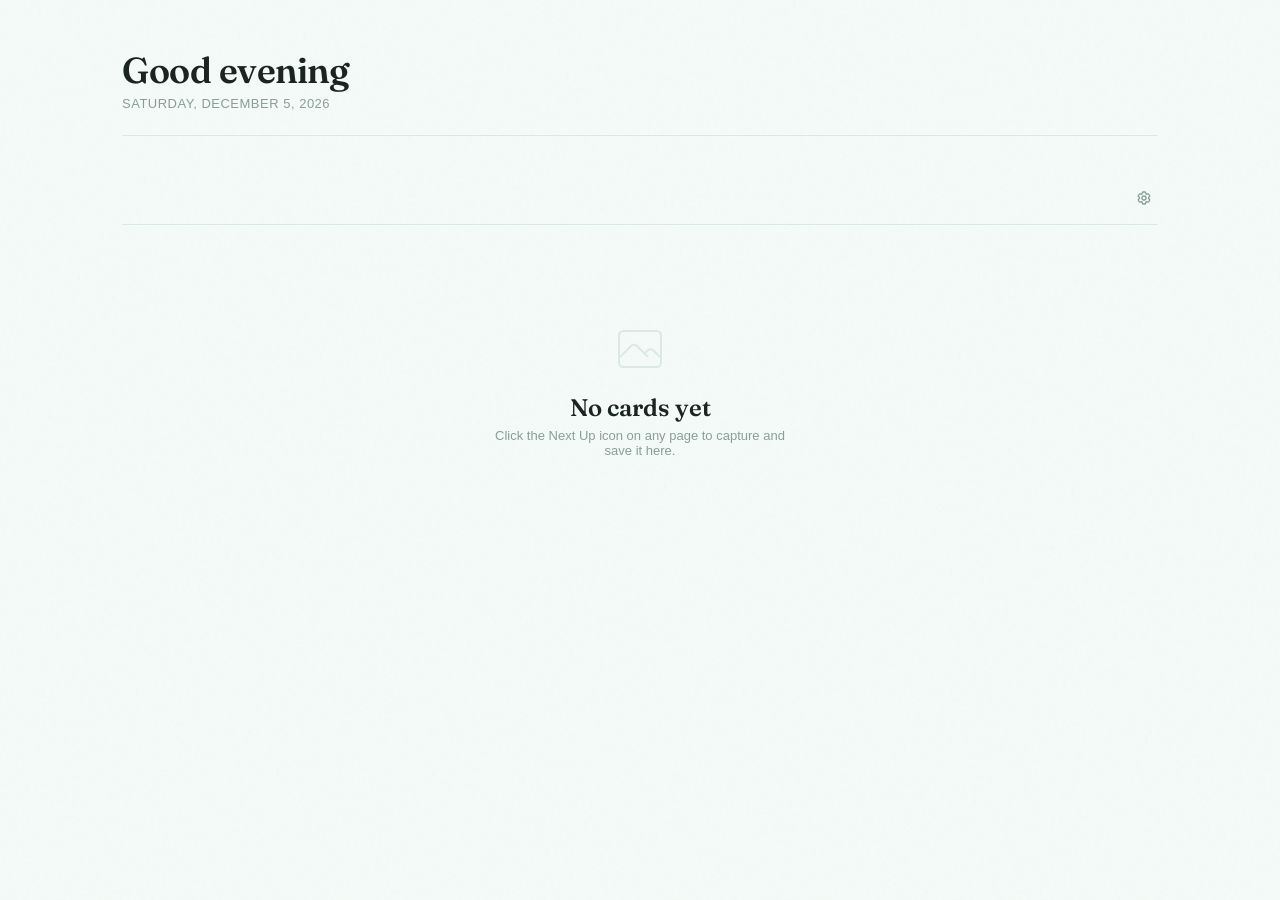
==== commit 0bfbe1ee: "rename to Next Up, fix editor close animation, update README - Rename from "Tab Out" to "Next Up" ac" ====
--- a/extension/index.html
+++ b/extension/index.html
@@ -3,7 +3,7 @@
 <head>
   <meta charset="UTF-8">
   <meta name="viewport" content="width=device-width, initial-scale=1.0">
-  <title>Tab Out</title>
+  <title>Next Up</title>
 
   <!-- Google Fonts: Fraunces (serif) + SN Pro (sans-serif) -->
   <link rel="preconnect" href="https://fonts.googleapis.com">
@@ -29,7 +29,7 @@
   </header>
 
   <!-- ================================================================
-       TAB OUT DUPES BANNER — appears when you have extra Tab Out tabs open
+       TAB OUT DUPES BANNER — appears when you have extra Next Up tabs open
        Hidden by default; app.js shows it when dupeTabOutCount > 1
        ================================================================ -->
   <div class="tab-cleanup-banner" id="tabOutDupeBanner" style="display:none">
@@ -40,7 +40,7 @@
         </svg>
       </div>
       <div class="tab-cleanup-text">
-        You have <strong id="tabOutDupeCount"></strong> Tab Out tabs open. Keep just this one?
+        You have <strong id="tabOutDupeCount"></strong> Next Up tabs open. Keep just this one?
       </div>
     </div>
     <button class="tab-cleanup-btn" data-action="close-tabout-dupes">Close extras</button>
@@ -70,7 +70,7 @@
         </svg>
       </div>
       <div class="cards-empty-title">No cards yet</div>
-      <div class="cards-empty-sub">Click the Tab Out icon on any page to capture and save it here.</div>
+      <div class="cards-empty-sub">Click the Next Up icon on any page to capture and save it here.</div>
     </div>
 
     <!-- Card grid -->
--- a/extension/style.css
+++ b/extension/style.css
@@ -1751,6 +1751,16 @@
   cursor: pointer;
 }
 
+/* Skip all animations when returning from editor */
+body.no-animate *,
+body.no-animate *::before,
+body.no-animate *::after {
+  animation: none !important;
+  animation-duration: 0s !important;
+  animation-delay: 0s !important;
+  transition: none !important;
+}
+
 .vcard:hover {
   box-shadow: 0 4px 20px var(--shadow);
   transform: translateY(-1px);
